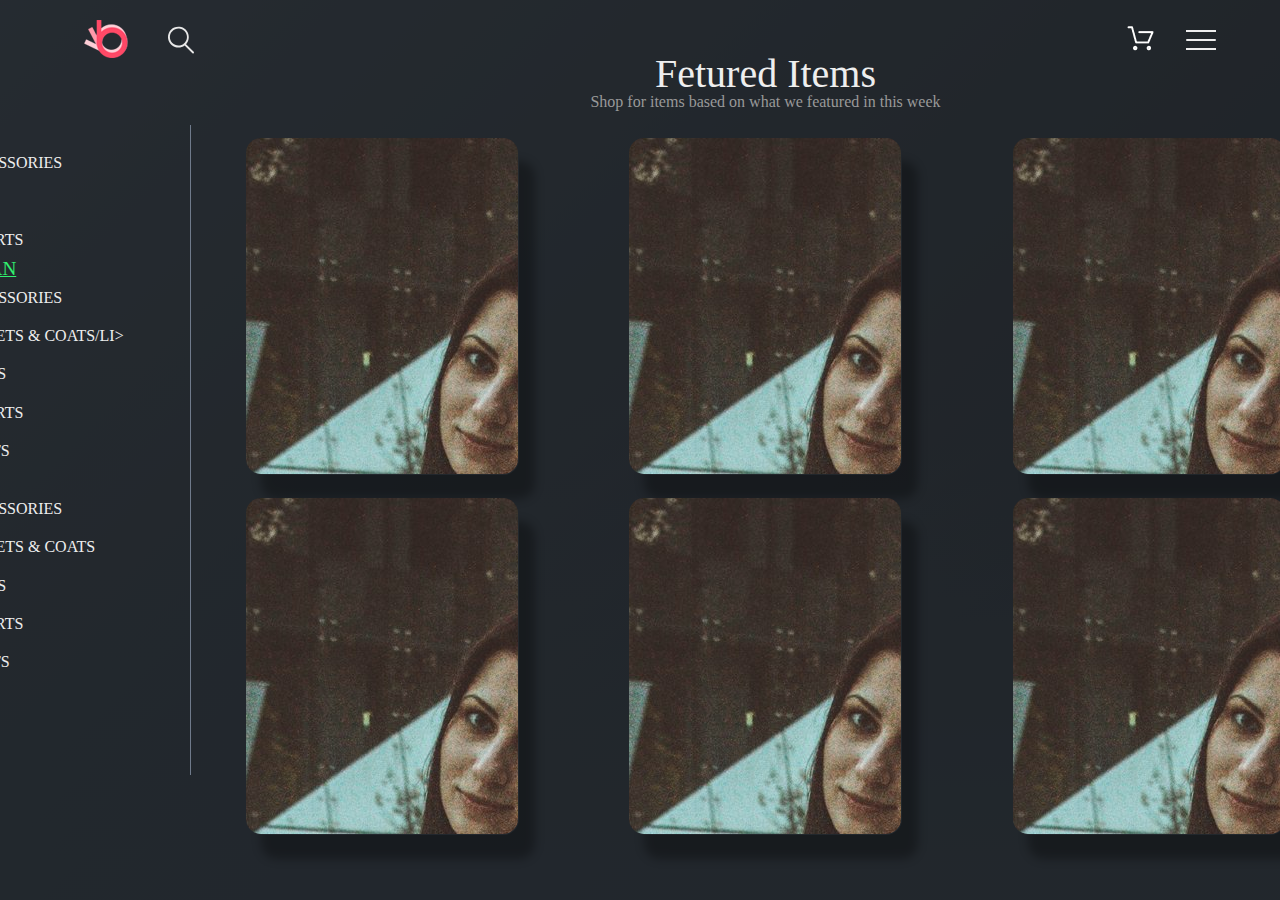
==== catalog.html @ 461e495b "29.06.2022" ====
<!DOCTYPE html>
<html lang="en">

<head>

	<meta charset="UTF-8">
	<meta http-equiv="X-UA-Compatible" content="IE=edge">
	<meta name="viewport" content="width=device-width, initial-scale=1.0">
	<title>Document</title>

	<link rel="stylesheet" href="./css/style.css">
	<!-- <link rel="stylesheet" href="/libs/bootstrap/"> -->

</head>

<body>

	<!-- ============================= HEADER & NAV ============================= -->

	<div class="container bkg-color">
		<div class="navbar">
			<div class="navbar__menu">
				<div class="navbar__navigation">
					<a href="index.html">
						<img class="navbar__logo effects" src="./images/index/logo.png" alt="logoSite">
					</a>
					<img class="effects" src="./images/index/Search.svg" alt="searchSite">
				</div>
				<div class="navbar__BandB">
					<div>
						<img class="navbar__basket effects" src="./images/index/basket.png" alt="navbarBasket">
					</div>
					<div class="navbar__burger">
						<div class="navbar__bar"></div>
					</div>
				</div>
			</div>
		</div>

		<main>
			<div class="main-container">
				<div class="main">
					<header class="header">
						<div class="overlay">
							<div class="catalog"> 
								<aside> 
									<ul class="aside focus-in-expand-fwd">
										<h3><a class="aside__title focus-in-expand-fwd" href="#">MENU</a></h3>
										<ul>
											<li class="aside__list focus-in-expand-fwd">Accessories</li>
											<li class="aside__list focus-in-expand-fwd">Bags</li>
											<li class="aside__list focus-in-expand-fwd">T-Shirts</li>
										</ul>
										<h3><a class="aside__title focus-in-expand-fwd" href="#">WOMAN</a></h3>
										<ul>
											<li class="aside__list focus-in-expand-fwd">Accessories</li>
											<li class="aside__list focus-in-expand-fwd">Jackets & Coats/li>
											<li class="aside__list focus-in-expand-fwd">Polos</li>
											<li class="aside__list focus-in-expand-fwd">T-Shirts</li>
											<li class="aside__list focus-in-expand-fwd">Shirts</li>
										</ul>
										<h3><a class="aside__title focus-in-expand-fwd" href="#">KIDS</a></h3>
										<ul>
											<li class="aside__list focus-in-expand-fwd">Accessories</li>
											<li class="aside__list focus-in-expand-fwd">Jackets & Coats</li>
											<li class="aside__list focus-in-expand-fwd">Polos</li>
											<li class="aside__list focus-in-expand-fwd">T-Shirts</li>
											<li class="aside__list focus-in-expand-fwd">Shirts</li>
											<li class="aside__list focus-in-expand-fwd">Bags</li>
										</ul>
									</ul>
								</aside>

								<div class="product">
									<div class="product__info">
										<h2 class="product__title">Fetured Items</h2>
										<p class="product__text">Shop for items based on what we featured in this week</p>
									</div>
									<div class="card-box">
										<div class="card">
											<div class="card__content">
												<img class="card__img" src="./images/catalog/catalogBrand1.jpg" alt="catalogBrandPhoto">
												<h3 class="card__title">Lorem, ipsum dolor.</h3>
												<div class="card__body">
													<div class="card__star">
														<span class="rating-value">4.9</span>
														<span class="star">&#9733</span>
													</div>
													<p class="card__price">99$</p>
												</div>
												<div class="card__footer">
													<button class="btn btn-success">Buy Now</button>
													<button class="btn btn-border">Add to card</button>
												</div>
											</div>
										</div>
										<div class="card">
											<div class="card__content">
												<img class="card__img" src="./images/catalog/catalogBrand1.jpg" alt="catalogBrandPhoto">
												<h3 class="card__title">Lorem, ipsum dolor.</h3>
												<div class="card__body">
													<div class="card__star">
														<span class="rating-value">4.5</span>
														<span class="star">&#9733</span>
													</div>
													<p class="card__price">99$</p>
												</div>
												<div class="card__footer">
													<button class="btn btn-success">Buy Now</button>
													<button class="btn btn-border">Add to card</button>
												</div>
											</div>
										</div>
										<div class="card">
											<div class="card__content">
												<img class="card__img" src="./images/catalog/catalogBrand1.jpg" alt="catalogBrandPhoto">
												<h3 class="card__title">Lorem, ipsum dolor.</h3>
												<div class="card__body">
													<div class="card__star">
														<span class="rating-value">4.7</span>
														<span class="star">&#9733</span>
													</div>
													<p class="card__price">99$</p>
												</div>
												<div class="card__footer">
													<button class="btn btn-success">Buy Now</button>
													<button class="btn btn-border">Add to card</button>
												</div>
											</div>
										</div>
										<div class="card">
											<div class="card__content">
												<img class="card__img" src="./images/catalog/catalogBrand1.jpg" alt="catalogBrandPhoto">
												<h3 class="card__title">Lorem, ipsum dolor.</h3>
												<div class="card__body">
													<div class="card__star">
														<span class="rating-value">4.9</span>
														<span class="star">&#9733</span>
													</div>
													<p class="card__price">99$</p>
												</div>
												<div class="card__footer">
													<button class="btn btn-success">Buy Now</button>
													<button class="btn btn-border">Add to card</button>
												</div>
											</div>
										</div>
										<div class="card">
											<div class="card__content">
												<img class="card__img" src="./images/catalog/catalogBrand1.jpg" alt="catalogBrandPhoto">
												<h3 class="card__title">Lorem, ipsum dolor.</h3>
												<div class="card__body">
													<div class="card__star">
														<span class="rating-value">4.8</span>
														<span class="star">&#9733</span>
													</div>
													<p class="card__price">99$</p>
												</div>
												<div class="card__footer">
													<button class="btn btn-success">Buy Now</button>
													<button class="btn btn-border">Add to card</button>
												</div>
											</div>
										</div>
										<div class="card">
											<div class="card__content">
												<img class="card__img" src="./images/catalog/catalogBrand1.jpg" alt="catalogBrandPhoto">
												<h3 class="card__title">Lorem, ipsum dolor.</h3>
												<div class="card__body">
													<div class="card__star">
														<span class="rating-value">4.4</span>
														<span class="star">&#9733</span>
													</div>
													<p class="card__price">99$</p>
												</div>
												<div class="card__footer">
													<button class="btn btn-success">Buy Now</button>
													<button class="btn btn-border">Add to card</button>
												</div>
											</div>
										</div>

						
									</div>
								</div>
							</div>
						</div>
					</header>
				</div>
				<div class="shadow one"></div>
				<div class="shadow two"></div>
			</div>

			<div class="links">
				<ul>
					<li>
						<a href="index.html" style="--i: 0.05s;">Home</a>
					</li>
					<li>
						<a href="catalog.html" style="--i: 0.1s;">Product</a>
					</li>
					<li>
						<a href="cart.html" style="--i: 0.15s;">Cart</a>
					</li>
					<li>
						<a href="registration.html" style="--i: 0.2s;">Registration</a>
					</li>
					<li>
						<!-- <a href="#" style="--i: 0.25s;">About</a>
					</li>
					<li>
						<a href="#" style="--i: 0.3s;">Contact</a>
					</li> -->
				</ul>
			</div>
		</main>

		<script src="./js/app.js"></script>
</body>

</html>
---- css/style.css ----
.container {
  min-height: 100vh;
  width: 100%;
  overflow-x: hidden;
  transform-style: preserve-3d;
}

.bkg-color {
  background-color: #485461;
  background-image: linear-gradient(135deg, #485461 -50%, #101418 74%);
}

.visually-hidden {
  position: absolute;
  white-space: nowrap;
  width: 1px;
  height: 1px;
  overflow: hidden;
  border: 0;
  padding: 0;
  clip: rect(0 0 0 0);
  clip-path: inset(50%);
  margin: -1px;
}

.effects {
  transition: 0.3s;
  cursor: pointer;
}
.effects:focus {
  cursor: pointer;
}
.effects:hover {
  transform: scale(1.2);
}
.effects:active {
  opacity: 0.7;
  box-shadow: 0 1px 0 rgba(255, 255, 255, 0.5) inset, 0 -1px 0 rgba(255, 255, 255, 0.1) inset;
  box-shadow: 0 1px 0 rgba(255, 255, 255, 0.5) inset, 0 -1px 0 rgba(255, 255, 255, 0.1);
}

html,
body,
div,
span,
applet,
object,
iframe,
h1,
h2,
h3,
h4,
h5,
h6,
p,
blockquote,
pre,
a,
abbr,
acronym,
address,
big,
cite,
code,
del,
dfn,
em,
img,
ins,
kbd,
q,
s,
samp,
small,
strike,
strong,
sub,
sup,
tt,
var,
b,
u,
i,
center,
dl,
dt,
dd,
ol,
ul,
li,
fieldset,
form,
label,
legend,
table,
caption,
tbody,
tfoot,
thead,
tr,
th,
td,
article,
aside,
canvas,
details,
embed,
figure,
figcaption,
footer,
header,
hgroup,
menu,
nav,
output,
ruby,
section,
summary,
time,
mark,
audio,
video {
  margin: 0;
  padding: 0;
  border: 0;
  font-size: 100%;
  font: inherit;
  vertical-align: baseline;
}

/* HTML5 display-role reset for older browsers */
article,
aside,
details,
figcaption,
figure,
footer,
header,
hgroup,
menu,
nav,
section {
  display: block;
}

body {
  line-height: 1;
}

ol,
ul {
  list-style: none;
}

blockquote,
q {
  quotes: none;
}

blockquote:before,
blockquote:after,
q:before,
q:after {
  content: "";
  content: none;
}

table {
  border-collapse: collapse;
  border-spacing: 0;
}

.navbar {
  position: fixed;
  top: 0;
  left: 0;
  width: 100%;
  z-index: 10;
  height: 3rem;
}
.navbar__menu {
  max-width: 72rem;
  width: 100%;
  margin: 0.5rem auto;
  padding: 0 2rem;
  display: flex;
  flex-wrap: wrap;
  justify-content: space-between;
  align-items: center;
  color: white;
}
.navbar__navigation {
  width: 150px;
  display: flex;
  justify-content: space-around;
}
.navbar__BandB {
  display: flex;
  align-items: center;
}
.navbar__basket {
  margin-right: 2rem;
}
.navbar__burger {
  height: 4rem;
  cursor: pointer;
  display: flex;
  align-items: center;
  justify-content: space-between;
}
.navbar__bar {
  width: 1.9rem;
  height: 1.5px;
  border-radius: 2px;
  background-color: #eee;
  transition: 0.5s;
  position: relative;
}
.navbar__bar:before, .navbar__bar:after {
  content: "";
  position: absolute;
  width: inherit;
  height: inherit;
  background-color: #eee;
  transition: 0.5s;
}
.navbar__bar:before {
  transform: translateY(-9px);
}
.navbar__bar:after {
  transform: translateY(9px);
}

.container.active .navbar__bar {
  transform: rotate(360deg);
  background-color: transparent;
}

.container.active .navbar__bar:before {
  transform: translateY(0) rotate(45deg);
  background-color: #f0314b;
}

.container.active .navbar__bar:after {
  transform: translateY(0) rotate(-45deg);
  background-color: #f0314b;
}

.container.active .main {
  animation: main-animation 0.5s ease;
  cursor: pointer;
  transform: perspective(1300px) rotateY(20deg) translateZ(310px) scale(0.5);
}

@keyframes main-animation {
  from {
    transform: translate(0);
  }
  to {
    transform: perspective(1300px) rotateY(20deg) translateZ(310px) scale(0.5);
  }
}
.brand {
  max-width: 40rem;
  text-align: center;
  color: #fff;
  padding: 0 2rem;
  margin-top: 800px;
}

.brand__title {
  color: white;
  font-size: revert;
}

.brand_subtitle-pink {
  color: #f0314b;
  font-size: -webkit-xxx-large;
}

.slide-top {
  -webkit-animation: slide-top 1000ms cubic-bezier(0.25, 0.46, 0.45, 0.94) both;
  animation: slide-top 1000ms cubic-bezier(0.25, 0.46, 0.45, 0.94) both;
}

@-webkit-keyframes slide-top {
  0% {
    -webkit-transform: translateY(0);
    transform: translateY(0);
  }
  100% {
    -webkit-transform: translateY(-100px);
    transform: translateY(-100px);
  }
}
@keyframes slide-top {
  0% {
    -webkit-transform: translateY(0);
    transform: translateY(0);
  }
  100% {
    -webkit-transform: translateY(-100px);
    transform: translateY(-100px);
  }
}
.main {
  position: relative;
  width: 100%;
  left: 0;
  z-index: 5;
  overflow: hidden;
  transform-origin: left;
  transform-style: preserve-3d;
  transition: 0.5s;
}

header {
  min-height: 100vh;
  width: 100%;
  background: linear-gradient(180deg, rgba(255, 255, 255, 0) 39%, rgba(43, 51, 59, 0.8) 96%) center center/100% 100vh no-repeat, url("/images/index/brand.jpg") no-repeat center/cover;
  position: relative;
}

.overlay {
  position: absolute;
  width: 100%;
  height: 100%;
  top: 0;
  left: 0;
  background-color: rgba(32, 38, 43, 0.8);
  display: flex;
  justify-content: center;
  align-items: center;
}

.links {
  position: absolute;
  width: 30%;
  right: 0;
  top: 0;
  height: 100vh;
  z-index: 2;
  display: flex;
  justify-content: center;
  align-items: center;
}

.links a {
  text-decoration: none;
  color: #eee;
  padding: 0.7rem 0;
  display: inline-block;
  font-size: 1rem;
  font-weight: 300;
  text-transform: uppercase;
  letter-spacing: 1px;
  transition: 0.25s ease-out;
  opacity: 0;
  transform: translateY(10px);
  animation: hide 0.5s forwards ease;
}
.links a:hover {
  color: #f0314b;
}

.container.active .links a {
  animation: appear 0.5s forwards ease var(--i);
}

@keyframes appear {
  from {
    opacity: 0;
    transform: translateY(10px);
  }
  to {
    opacity: 1;
    transform: translateY(0px);
  }
}
@keyframes hide {
  from {
    opacity: 1;
    transform: translateY(0px);
  }
  to {
    opacity: 0;
    transform: translateY(10px);
  }
}
.shadow {
  position: absolute;
  width: 100%;
  height: 100vh;
  top: 0;
  left: 0;
  transform-style: preserve-3d;
  transform-origin: left;
  transition: 0.5s;
  background-color: rgba(163, 157, 157, 0.404);
}

.shadow.one {
  z-index: -1;
  opacity: 0.15;
}

.shadow.two {
  z-index: -2;
  opacity: 0.1;
}

.container.active .shadow.one {
  animation: shadow-one 0.6s ease-out;
  transform: perspective(1300px) rotateY(20deg) translateZ(215px) scale(0.5);
}

@keyframes shadow-one {
  0% {
    transform: translate(0);
  }
  5% {
    transform: perspective(1300px) rotateY(20deg) translateZ(310px) scale(0.5);
  }
  100% {
    transform: perspective(1300px) rotateY(20deg) translateZ(215px) scale(0.5);
  }
}
.container.active .shadow.two {
  animation: shadow-two 0.6s ease-out;
  transform: perspective(1300px) rotateY(20deg) translateZ(120px) scale(0.5);
}

@keyframes shadow-two {
  0% {
    transform: translate(0);
  }
  20% {
    transform: perspective(1300px) rotateY(20deg) translateZ(310px) scale(0.5);
  }
  100% {
    transform: perspective(1300px) rotateY(20deg) translateZ(120px) scale(0.5);
  }
}
.container.active .main:hover + .shadow.one {
  transform: perspective(1300px) rotateY(20deg) translateZ(230px) scale(0.5);
}

.container.active .main:hover {
  transform: perspective(1300px) rotateY(20deg) translateZ(340px) scale(0.5);
}

.header {
  min-height: 100vh;
  width: 100%;
  background: linear-gradient(180deg, rgba(255, 255, 255, 0) 39%, rgba(43, 51, 59, 0.8) 96%) center center/100% 100vh no-repeat, url() no-repeat center/cover;
  position: relative;
}

.catalog {
  display: flex;
  justify-content: space-between;
  align-items: center;
}

.product {
  width: 1150px;
  display: block;
  box-sizing: border-box;
}
.product__info {
  padding-bottom: 1rem;
}
.product__title {
  color: #eee;
  text-align: center;
  font-family: "Times New Roman", Times, serif;
  font-size: 2.5rem;
}
.product__text {
  color: #999999;
  text-align: center;
  font-family: "Times New Roman", Times, serif;
}

.aside {
  width: 250px;
  height: 650px;
  border-right: 0.5px solid #6f7a8b;
  display: block;
}
.aside__title {
  color: rgb(49, 240, 111);
  font-size: 1.2rem;
  font-family: "Times New Roman", Times, serif;
}
.aside__list {
  color: #eee;
  padding: 0.7rem 1rem;
  text-transform: uppercase;
  transition: 0.25s ease-out;
  font-family: "Times New Roman", Times, serif;
}
.aside__list:hover {
  color: #f0314b;
  cursor: pointer;
}

.focus-in-expand-fwd {
  -webkit-animation: focus-in-expand-fwd 0.8s cubic-bezier(0.25, 0.46, 0.45, 0.94) both;
  animation: focus-in-expand-fwd 0.8s cubic-bezier(0.25, 0.46, 0.45, 0.94) both;
}

@-webkit-keyframes focus-in-expand-fwd {
  0% {
    letter-spacing: -0.5em;
    -webkit-transform: translateZ(-800px);
    transform: translateZ(-800px);
    -webkit-filter: blur(12px);
    filter: blur(12px);
    opacity: 0;
  }
  100% {
    -webkit-transform: translateZ(0);
    transform: translateZ(0);
    -webkit-filter: blur(0);
    filter: blur(0);
    opacity: 1;
  }
}
@keyframes focus-in-expand-fwd {
  0% {
    letter-spacing: -0.5em;
    -webkit-transform: translateZ(-800px);
    transform: translateZ(-800px);
    -webkit-filter: blur(12px);
    filter: blur(12px);
    opacity: 0;
  }
  100% {
    -webkit-transform: translateZ(0);
    transform: translateZ(0);
    -webkit-filter: blur(0);
    filter: blur(0);
    opacity: 1;
  }
}
.card-box {
  display: flex;
  flex-wrap: wrap;
  justify-content: space-around;
}

.card {
  position: relative;
  width: 17rem;
  height: 21rem;
  margin: 0.7rem;
  border-radius: 1rem;
  border: 0.1rem solid transparent;
  box-shadow: rgba(0, 0, 0, 0.3) 1rem 1.5rem 0.6rem;
  overflow: hidden;
  transition: 0.5s ease-out;
}
.card:hover {
  border: 0.1rem solid #f0314b;
  transform: scale(1.05);
}
.card__content {
  top: 0;
  left: 0;
  width: 100%;
  height: 100%;
  z-index: 200;
  display: flex;
  flex-direction: column;
  justify-content: space-between;
  align-items: center;
}
.card__title {
  color: #999999;
  transition-delay: 0.2s;
  margin-top: 3rem;
}
.card__title, .card__body, .card__footer {
  transform: translateY(8rem);
  transition: 0.5s ease-in-out;
}
.card__body {
  width: 100%;
  display: flex;
  justify-content: space-around;
  align-items: center;
  transition-delay: 0.2s;
}
.card:hover .card__img, .card:hover .card__title, .card:hover .card__body, .card:hover .card__footer {
  transform: translateY(0);
}
.card__price {
  font: 1.2rem;
  font-family: "Times New Roman", Times, serif;
  color: rgb(49, 240, 111);
}
.card__footer {
  transition-delay: 0.3s;
  margin-bottom: 0.5rem;
}

.rating-value {
  color: #eee;
}

.star {
  font-size: 1.4rem;
  color: gold;
}

.btn {
  padding: 1rem 2rem;
  background-color: unset;
  border: none;
  outline: none;
  border-radius: 2rem;
  color: #eee;
  cursor: pointer;
}

.btn-border {
  border: 0.1rem solid #f0314b;
}

.btn-success {
  background-color: #f0314b;
}
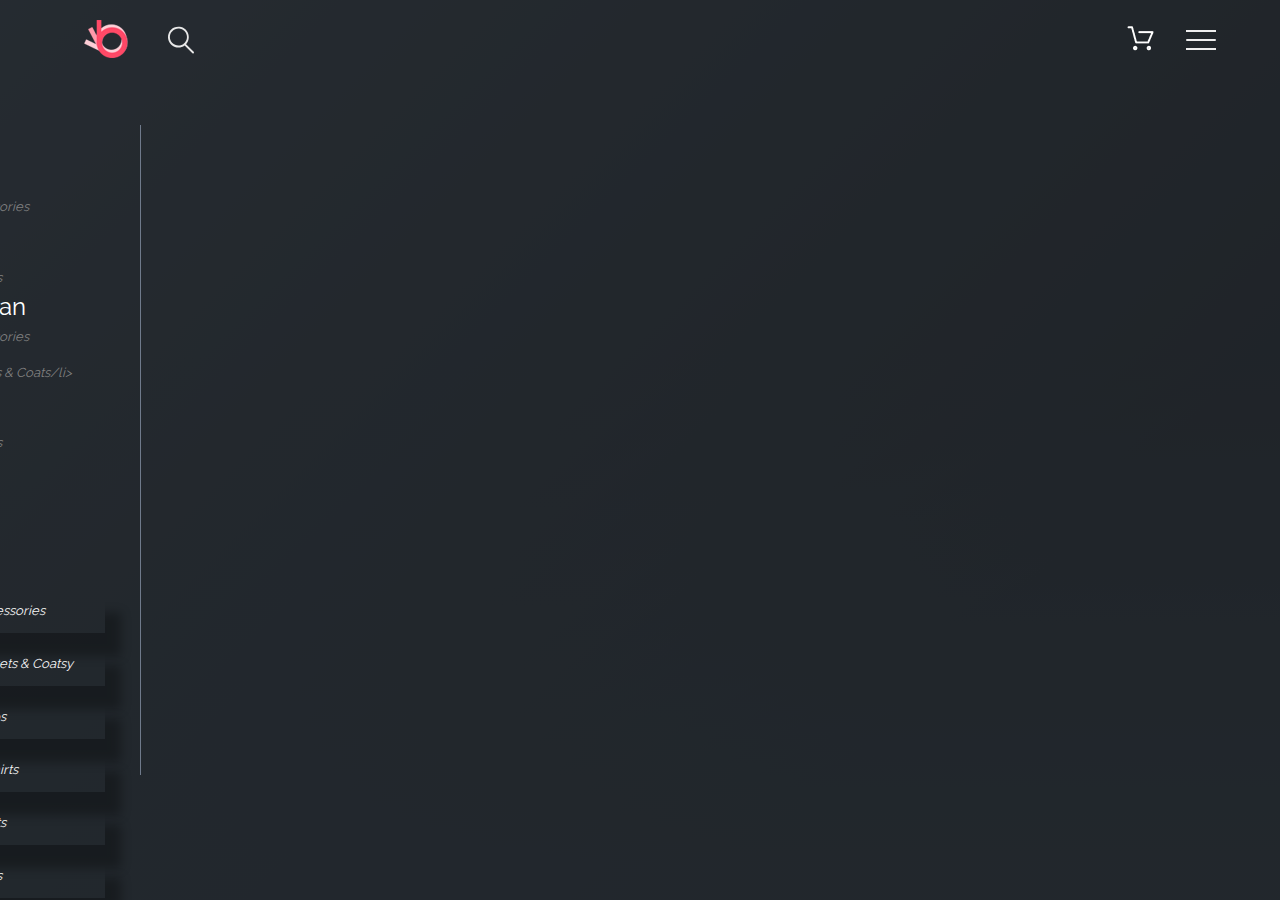
==== commit 2a999ad1: "03.07.2022" ====
--- a/catalog.html
+++ b/catalog.html
@@ -8,7 +8,7 @@
 	<meta name="viewport" content="width=device-width, initial-scale=1.0">
 	<title>Document</title>
 
-	<link rel="stylesheet" href="./css/style.css">
+	<link rel="stylesheet" href="css/style.css">
 	<!-- <link rel="stylesheet" href="/libs/bootstrap/"> -->
 
 </head>
@@ -42,149 +42,64 @@
 				<div class="main">
 					<header class="header">
 						<div class="overlay">
-							<div class="catalog"> 
-								<aside> 
-									<ul class="aside focus-in-expand-fwd">
-										<h3><a class="aside__title focus-in-expand-fwd" href="#">MENU</a></h3>
+
+<!-- ============================= CATALOG MENU ============================= -->
+
+							<div class="catalog">
+
+								<aside>
+									<ul class="menu focus-in-expand-fwd">
+										<li class="menu__item">
+											<a class="menu__navigation focus-in-expand-fwd" href="catalog.html">MENU</a>
+										</li>
 										<ul>
-											<li class="aside__list focus-in-expand-fwd">Accessories</li>
-											<li class="aside__list focus-in-expand-fwd">Bags</li>
-											<li class="aside__list focus-in-expand-fwd">T-Shirts</li>
+											<li>
+												<a class="menu__items focus-in-expand-fwd" href="catalogMan.html">Man</a>
+											</li>
+											<li class="menu__list focus-in-expand-fwd">Accessories</li>
+											<li class="menu__list focus-in-expand-fwd">Bags</li>
+											<li class="menu__list focus-in-expand-fwd">T-Shirts</li>
 										</ul>
-										<h3><a class="aside__title focus-in-expand-fwd" href="#">WOMAN</a></h3>
 										<ul>
-											<li class="aside__list focus-in-expand-fwd">Accessories</li>
-											<li class="aside__list focus-in-expand-fwd">Jackets & Coats/li>
-											<li class="aside__list focus-in-expand-fwd">Polos</li>
-											<li class="aside__list focus-in-expand-fwd">T-Shirts</li>
-											<li class="aside__list focus-in-expand-fwd">Shirts</li>
+											<li>
+												<a class="menu__items focus-in-expand-fwd" href="catalogWoman.html">Woman</a>
+											</li>
+											<li class="menu__list focus-in-expand-fwd">Accessories</li>
+											<li class="menu__list focus-in-expand-fwd">Jackets & Coats/li>
+											<li class="menu__list focus-in-expand-fwd">Polos</li>
+											<li class="menu__list focus-in-expand-fwd">T-Shirts</li>
+											<li class="menu__list focus-in-expand-fwd">Shirts</li>
 										</ul>
-										<h3><a class="aside__title focus-in-expand-fwd" href="#">KIDS</a></h3>
-										<ul>
-											<li class="aside__list focus-in-expand-fwd">Accessories</li>
-											<li class="aside__list focus-in-expand-fwd">Jackets & Coats</li>
-											<li class="aside__list focus-in-expand-fwd">Polos</li>
-											<li class="aside__list focus-in-expand-fwd">T-Shirts</li>
-											<li class="aside__list focus-in-expand-fwd">Shirts</li>
-											<li class="aside__list focus-in-expand-fwd">Bags</li>
+
+<!-- ============================= CATALOG MENU DROPDOWN ============================= -->
+
+										<ul class="menu-dropdown">
+											<menu>
+												<menuitem class="menu__popup">
+												<p class="menu__items focus-in-expand-fwd">Kids</p>
+												<menu>
+													<menuitem><a href="index.html">Accessories</a></menuitem>
+													<menuitem><a href="#">Jackets & Coatsy</a></menuitem>
+													<menuitem><a href="#">Polos</a></menuitem>
+													<menuitem><a href="#">T-Shirts</a></menuitem>
+													<menuitem><a href="#">Shirts</a></menuitem>
+													<menuitem><a href="#">Bags</a></menuitem>
+												</menu>
 										</ul>
 									</ul>
 								</aside>
 
+<!-- ============================= CATALOG TITLE ============================= -->
+
 								<div class="product">
 									<div class="product__info">
-										<h2 class="product__title">Fetured Items</h2>
-										<p class="product__text">Shop for items based on what we featured in this week</p>
+										<h2 class="product__title"></h2>
+										<p class="product__text">
+										</p>
 									</div>
-									<div class="card-box">
-										<div class="card">
-											<div class="card__content">
-												<img class="card__img" src="./images/catalog/catalogBrand1.jpg" alt="catalogBrandPhoto">
-												<h3 class="card__title">Lorem, ipsum dolor.</h3>
-												<div class="card__body">
-													<div class="card__star">
-														<span class="rating-value">4.9</span>
-														<span class="star">&#9733</span>
-													</div>
-													<p class="card__price">99$</p>
-												</div>
-												<div class="card__footer">
-													<button class="btn btn-success">Buy Now</button>
-													<button class="btn btn-border">Add to card</button>
-												</div>
-											</div>
-										</div>
-										<div class="card">
-											<div class="card__content">
-												<img class="card__img" src="./images/catalog/catalogBrand1.jpg" alt="catalogBrandPhoto">
-												<h3 class="card__title">Lorem, ipsum dolor.</h3>
-												<div class="card__body">
-													<div class="card__star">
-														<span class="rating-value">4.5</span>
-														<span class="star">&#9733</span>
-													</div>
-													<p class="card__price">99$</p>
-												</div>
-												<div class="card__footer">
-													<button class="btn btn-success">Buy Now</button>
-													<button class="btn btn-border">Add to card</button>
-												</div>
-											</div>
-										</div>
-										<div class="card">
-											<div class="card__content">
-												<img class="card__img" src="./images/catalog/catalogBrand1.jpg" alt="catalogBrandPhoto">
-												<h3 class="card__title">Lorem, ipsum dolor.</h3>
-												<div class="card__body">
-													<div class="card__star">
-														<span class="rating-value">4.7</span>
-														<span class="star">&#9733</span>
-													</div>
-													<p class="card__price">99$</p>
-												</div>
-												<div class="card__footer">
-													<button class="btn btn-success">Buy Now</button>
-													<button class="btn btn-border">Add to card</button>
-												</div>
-											</div>
-										</div>
-										<div class="card">
-											<div class="card__content">
-												<img class="card__img" src="./images/catalog/catalogBrand1.jpg" alt="catalogBrandPhoto">
-												<h3 class="card__title">Lorem, ipsum dolor.</h3>
-												<div class="card__body">
-													<div class="card__star">
-														<span class="rating-value">4.9</span>
-														<span class="star">&#9733</span>
-													</div>
-													<p class="card__price">99$</p>
-												</div>
-												<div class="card__footer">
-													<button class="btn btn-success">Buy Now</button>
-													<button class="btn btn-border">Add to card</button>
-												</div>
-											</div>
-										</div>
-										<div class="card">
-											<div class="card__content">
-												<img class="card__img" src="./images/catalog/catalogBrand1.jpg" alt="catalogBrandPhoto">
-												<h3 class="card__title">Lorem, ipsum dolor.</h3>
-												<div class="card__body">
-													<div class="card__star">
-														<span class="rating-value">4.8</span>
-														<span class="star">&#9733</span>
-													</div>
-													<p class="card__price">99$</p>
-												</div>
-												<div class="card__footer">
-													<button class="btn btn-success">Buy Now</button>
-													<button class="btn btn-border">Add to card</button>
-												</div>
-											</div>
-										</div>
-										<div class="card">
-											<div class="card__content">
-												<img class="card__img" src="./images/catalog/catalogBrand1.jpg" alt="catalogBrandPhoto">
-												<h3 class="card__title">Lorem, ipsum dolor.</h3>
-												<div class="card__body">
-													<div class="card__star">
-														<span class="rating-value">4.4</span>
-														<span class="star">&#9733</span>
-													</div>
-													<p class="card__price">99$</p>
-												</div>
-												<div class="card__footer">
-													<button class="btn btn-success">Buy Now</button>
-													<button class="btn btn-border">Add to card</button>
-												</div>
-											</div>
-										</div>
 
-						
-									</div>
-								</div>
-							</div>
-						</div>
+<!-------------------------------------------------------------------------------------------------------- -->
+
 					</header>
 				</div>
 				<div class="shadow one"></div>
@@ -197,7 +112,7 @@
 						<a href="index.html" style="--i: 0.05s;">Home</a>
 					</li>
 					<li>
-						<a href="catalog.html" style="--i: 0.1s;">Product</a>
+						<a href="catalog.html" style="--i: 0.1s;">Catalog</a>
 					</li>
 					<li>
 						<a href="cart.html" style="--i: 0.15s;">Cart</a>
--- a/css/style.css
+++ b/css/style.css
@@ -39,6 +39,35 @@
   box-shadow: 0 1px 0 rgba(255, 255, 255, 0.5) inset, 0 -1px 0 rgba(255, 255, 255, 0.1);
 }
 
+@font-face {
+  font-family: "Raleway-Regular";
+  font-style: normal;
+  src: url(../fonts/raleway/raleway-v22-cyrillic-regular.woff2);
+}
+@font-face {
+  font-family: "Roboto";
+  font-style: normal;
+  font-weight: 300;
+  src: url(../fonts/roboto/roboto-v29-cyrillic-300.woff2);
+}
+@font-face {
+  font-family: "Roboto";
+  font-style: normal;
+  font-weight: 500;
+  src: url(../fonts/roboto/roboto-v29-cyrillic-500.woff2);
+}
+@font-face {
+  font-family: "Tangerine";
+  font-style: normal;
+  font-weight: 400;
+  src: url(../fonts/tangerine-v17-latin/tangerine-v17-latin-regular.woff2);
+}
+@font-face {
+  font-family: "Tangerine";
+  font-style: normal;
+  font-weight: 700;
+  src: url(../fonts/tangerine-v17-latin/tangerine-v17-latin-700.woff2);
+}
 html,
 body,
 div,
@@ -260,49 +289,6 @@
     transform: perspective(1300px) rotateY(20deg) translateZ(310px) scale(0.5);
   }
 }
-.brand {
-  max-width: 40rem;
-  text-align: center;
-  color: #fff;
-  padding: 0 2rem;
-  margin-top: 800px;
-}
-
-.brand__title {
-  color: white;
-  font-size: revert;
-}
-
-.brand_subtitle-pink {
-  color: #f0314b;
-  font-size: -webkit-xxx-large;
-}
-
-.slide-top {
-  -webkit-animation: slide-top 1000ms cubic-bezier(0.25, 0.46, 0.45, 0.94) both;
-  animation: slide-top 1000ms cubic-bezier(0.25, 0.46, 0.45, 0.94) both;
-}
-
-@-webkit-keyframes slide-top {
-  0% {
-    -webkit-transform: translateY(0);
-    transform: translateY(0);
-  }
-  100% {
-    -webkit-transform: translateY(-100px);
-    transform: translateY(-100px);
-  }
-}
-@keyframes slide-top {
-  0% {
-    -webkit-transform: translateY(0);
-    transform: translateY(0);
-  }
-  100% {
-    -webkit-transform: translateY(-100px);
-    transform: translateY(-100px);
-  }
-}
 .main {
   position: relative;
   width: 100%;
@@ -317,7 +303,7 @@
 header {
   min-height: 100vh;
   width: 100%;
-  background: linear-gradient(180deg, rgba(255, 255, 255, 0) 39%, rgba(43, 51, 59, 0.8) 96%) center center/100% 100vh no-repeat, url("/images/index/brand.jpg") no-repeat center/cover;
+  background: linear-gradient(180deg, rgba(255, 255, 255, 0) 39%, rgba(43, 51, 59, 0.8) 96%) center center/100% 100vh no-repeat, url(/brand.jpg) no-repeat center/cover;
   position: relative;
 }
 
@@ -344,16 +330,17 @@
   justify-content: center;
   align-items: center;
 }
+.links__style {
+  font-family: "Raleway-Regular";
+}
 
 .links a {
   text-decoration: none;
   color: #eee;
   padding: 0.7rem 0;
   display: inline-block;
-  font-size: 1rem;
-  font-weight: 300;
   text-transform: uppercase;
-  letter-spacing: 1px;
+  letter-spacing: 0.2rem;
   transition: 0.25s ease-out;
   opacity: 0;
   transform: translateY(10px);
@@ -449,6 +436,49 @@
   transform: perspective(1300px) rotateY(20deg) translateZ(340px) scale(0.5);
 }
 
+.brand {
+  max-width: 40rem;
+  text-align: center;
+  color: #fff;
+  padding: 0 2rem;
+  margin-top: 800px;
+}
+
+.brand__title {
+  color: white;
+  font-size: revert;
+}
+
+.brand_subtitle-pink {
+  color: #f0314b;
+  font-size: -webkit-xxx-large;
+}
+
+.slide-top {
+  -webkit-animation: slide-top 1000ms cubic-bezier(0.25, 0.46, 0.45, 0.94) both;
+  animation: slide-top 1000ms cubic-bezier(0.25, 0.46, 0.45, 0.94) both;
+}
+
+@-webkit-keyframes slide-top {
+  0% {
+    -webkit-transform: translateY(0);
+    transform: translateY(0);
+  }
+  100% {
+    -webkit-transform: translateY(-100px);
+    transform: translateY(-100px);
+  }
+}
+@keyframes slide-top {
+  0% {
+    -webkit-transform: translateY(0);
+    transform: translateY(0);
+  }
+  100% {
+    -webkit-transform: translateY(-100px);
+    transform: translateY(-100px);
+  }
+}
 .header {
   min-height: 100vh;
   width: 100%;
@@ -463,46 +493,67 @@
 }
 
 .product {
-  width: 1150px;
+  width: 1200px;
   display: block;
+  margin-top: -4rem;
   box-sizing: border-box;
 }
 .product__info {
   padding-bottom: 1rem;
+  padding-right: 10rem;
 }
 .product__title {
   color: #eee;
   text-align: center;
-  font-family: "Times New Roman", Times, serif;
   font-size: 2.5rem;
+  font-family: "Tangerine";
 }
 .product__text {
+  padding-top: 0.5rem;
   color: #999999;
   text-align: center;
-  font-family: "Times New Roman", Times, serif;
-}
-
-.aside {
-  width: 250px;
+  font-family: "Raleway-Regular";
+  font-variant: all-petite-caps;
+}
+
+.menu {
+  width: 200px;
   height: 650px;
-  border-right: 0.5px solid #6f7a8b;
-  display: block;
-}
-.aside__title {
-  color: rgb(49, 240, 111);
+  border-right: 0.1rem solid #6f7a8b;
+}
+.menu__item {
+  padding-bottom: 1rem;
+  font-family: "Raleway-Regular";
+  font-size: x-large;
+}
+.menu__navigation {
+  color: white;
   font-size: 1.2rem;
-  font-family: "Times New Roman", Times, serif;
-}
-.aside__list {
-  color: #eee;
-  padding: 0.7rem 1rem;
-  text-transform: uppercase;
-  transition: 0.25s ease-out;
-  font-family: "Times New Roman", Times, serif;
-}
-.aside__list:hover {
+  text-decoration: none;
+  border-bottom: 0.1rem solid whitesmoke;
+}
+.menu__navigation:hover {
   color: #f0314b;
   cursor: pointer;
+}
+.menu__items {
+  color: white;
+  font-size: 1.2rem;
+  font-family: "Raleway-Regular";
+  font-size: x-large;
+  text-decoration: none;
+}
+.menu__items:hover {
+  color: #f0314b;
+  cursor: pointer;
+}
+.menu__list {
+  color: gray;
+  padding: 0.7rem 1rem;
+  transition: 0.25s ease-out;
+  font-family: "Raleway-Regular";
+  font-size: small;
+  font-style: italic;
 }
 
 .focus-in-expand-fwd {
@@ -544,6 +595,66 @@
     opacity: 1;
   }
 }
+.menu-dropdown menuitem {
+  position: relative;
+  display: block;
+  cursor: pointer;
+}
+
+.menu-dropdown menuitem > menu {
+  position: absolute;
+  pointer-events: none;
+}
+
+.menu-dropdown > menu > menuitem {
+  pointer-events: all;
+  opacity: 1;
+}
+
+menu menuitem a {
+  white-space: nowrap;
+  display: block;
+}
+
+menuitem:hover > menu {
+  pointer-events: initial;
+}
+
+menuitem:hover > menu > menuitem,
+menu:hover > menuitem {
+  opacity: 1;
+}
+
+.menu-dropdown a {
+  position: relative;
+  color: whitesmoke;
+  font-family: "Raleway-Regular";
+  font-size: small;
+  font-style: italic;
+  padding: 1rem 2rem;
+  margin-bottom: 0.5rem;
+  box-sizing: border-box;
+  box-shadow: rgba(0, 0, 0, 0.3) 1rem 1.5rem 0.6rem;
+  text-decoration: none;
+  transition: background 0.5s, color 0.5s, transform 0.5s;
+}
+
+.menu-dropdown a:hover:before {
+  content: "";
+  position: absolute;
+}
+
+.menu-dropdown > menu > menuitem > menu > menuitem {
+  transition: transform 0.6s, opacity 0.6s;
+  transform: translateY(150%);
+}
+
+.menu-dropdown > menu > menuitem:hover > menu > menuitem,
+.menu-dropdown > menu > menuitem.hover > menu > menuitem {
+  transform: translateY(0%);
+  opacity: 1;
+}
+
 .card-box {
   display: flex;
   flex-wrap: wrap;
@@ -553,7 +664,7 @@
 .card {
   position: relative;
   width: 17rem;
-  height: 21rem;
+  height: 19rem;
   margin: 0.7rem;
   border-radius: 1rem;
   border: 0.1rem solid transparent;
@@ -572,28 +683,35 @@
   height: 100%;
   z-index: 200;
   display: flex;
+  position: absolute;
   flex-direction: column;
   justify-content: space-between;
   align-items: center;
 }
+.card__body, .card__footer {
+  transform: translateY(4rem);
+  transition: 0.3s ease-in-out;
+}
+.card:hover .card__title, .card:hover .card__body, .card:hover .card__footer {
+  transform: translateY(-1.8rem);
+  transition: 0.4s ease-in-out;
+}
+.card__img {
+  max-width: 100%;
+  height: 12rem;
+}
 .card__title {
+  padding-top: 3rem;
   color: #999999;
-  transition-delay: 0.2s;
-  margin-top: 3rem;
-}
-.card__title, .card__body, .card__footer {
-  transform: translateY(8rem);
   transition: 0.5s ease-in-out;
+  font-family: "Raleway-Regular";
 }
 .card__body {
   width: 100%;
   display: flex;
   justify-content: space-around;
   align-items: center;
-  transition-delay: 0.2s;
-}
-.card:hover .card__img, .card:hover .card__title, .card:hover .card__body, .card:hover .card__footer {
-  transform: translateY(0);
+  transition: 0.4s ease-in-out;
 }
 .card__price {
   font: 1.2rem;
@@ -601,8 +719,7 @@
   color: rgb(49, 240, 111);
 }
 .card__footer {
-  transition-delay: 0.3s;
-  margin-bottom: 0.5rem;
+  transition: 0.3s ease-in-out;
 }
 
 .rating-value {
@@ -630,4 +747,31 @@
 
 .btn-success {
   background-color: #f0314b;
+}
+
+.btn-flowrino {
+  padding: 1rem 2rem;
+  border-radius: 2rem;
+  background: linear-gradient(to right, #f0314b, OrangeRed, #f0314b);
+  background-size: 600% 600%;
+  border: 1px solid transparent;
+  animation: gradient 30s linear infinite;
+  color: #eee;
+}
+
+.btn-flowrino:hover {
+  background: linear-gradient(to right, Indigo, DarkViolet, DarkOrchid, Purple, Indigo);
+  background-size: 600% 600%;
+  animation: gradient 10s linear infinite;
+  filter: drop-shadow(0px 0px 25px rgb(88, 88, 88));
+  font-weight: 400;
+}
+
+@keyframes gradient {
+  0% {
+    background-position: 0% 50%;
+  }
+  100% {
+    background-position: 600% 50%;
+  }
 }